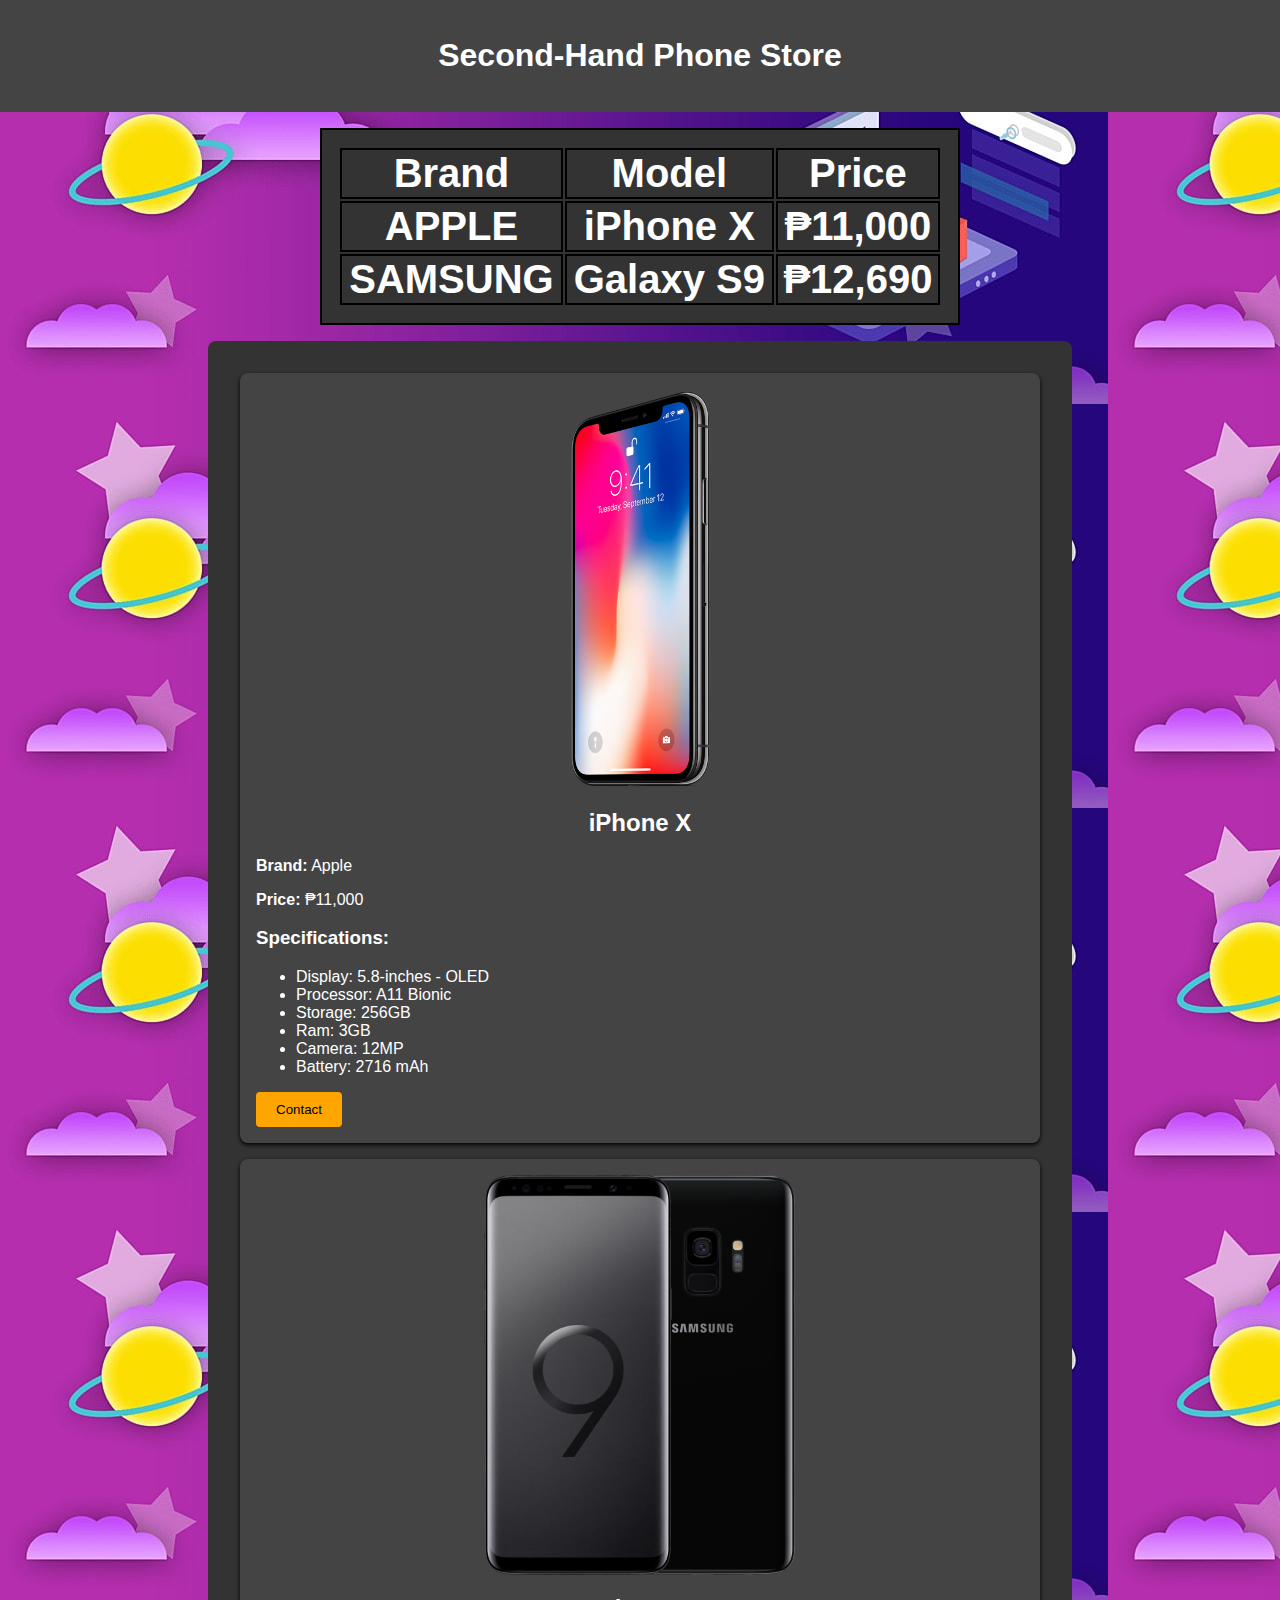
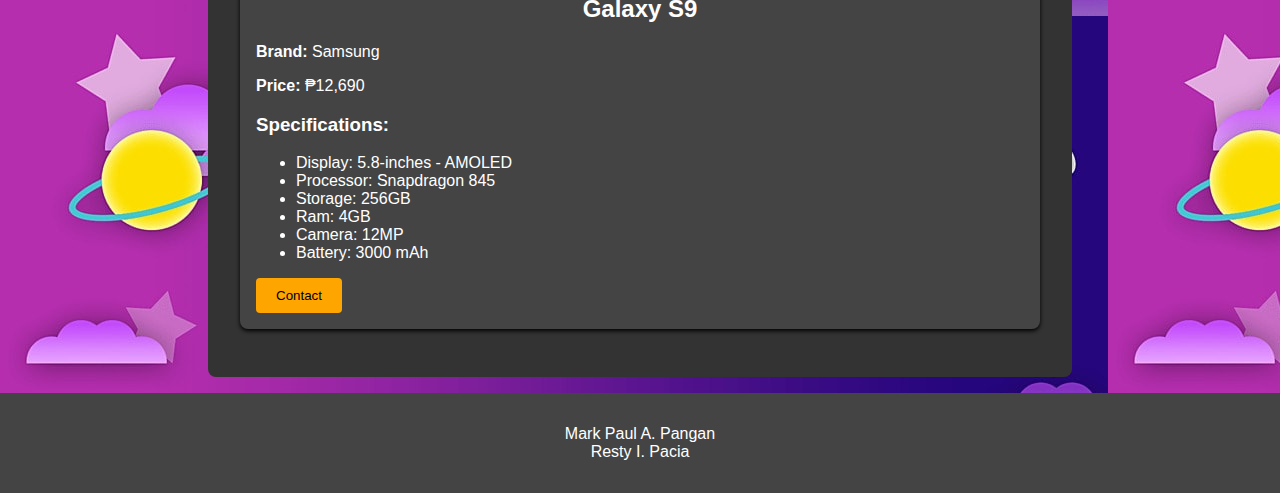
==== index.html @ d5aa55da "Update index.html" ====
<!DOCTYPE html>
<html lang="en">

<head>
    <meta charset="UTF-8">
    <meta name="viewport" content="width=device-width, initial-scale=1.0">
    <title>Second-Hand Phone Store</title>
</head>
<style>
td, th, table {
border: solid 2px black;
background-color: #333;
margin-top: auto;
margin-bottom: auto;
text-align: center;
font-size: 25px;
color: white;
}

th {
font-size: 40px;
}

table {
width: 50%;
height 25%;
margin: 1rem auto; 
padding: 1rem;
}
</style>

<body style="font-family: Arial, sans-serif; margin: 0; padding: 0; background-image: url('images/bg.jpg'); color: #fff; ">

    <header style="background-color: #444; text-align: center; padding: 1rem;">
        <h1>Second-Hand Phone Store</h1>
    </header>
		<table style="">
		<tr>
			<th>Brand</th>
			<th>Model</th>
			<th>Price</th>
		</tr>
		<tr>
			<th>APPLE</th>
			<th>iPhone X</th>
			<th>₱11,000</th>
		</tr>
		<tr>
			<th>SAMSUNG</th>
			<th>Galaxy S9</th>
			<th>₱12,690</th>
		</tr>
	</table>

    <div style="max-width: 800px; margin: 1rem   auto; padding: 2rem; border-radius: 8px; background-color: #333;">

        <div style="background-color: #444; padding: 1rem; margin-bottom: 1rem; border-radius: 8px; box-shadow: 0 2px 4px black;">
            <a href="https://www.apple.com/newsroom/2017/09/the-future-is-here-iphone-x/">
                <img style="width: 100%; max-width: 400px; max-height: 400px; object-fit: scale-down; border-radius: 4px; display: block; margin-left: auto; margin-right: auto;" src="images/iphone-x.png" alt="iPhone X">
            </a>
            <h2 style="text-align: center;"><a href="https://www.apple.com/newsroom/2017/09/the-future-is-here-iphone-x/" style="text-decoration-line: none; color:#fff;">iPhone X</a></h2>
            <p><strong>Brand:</strong> Apple</p>
            <p><strong>Price:</strong> ₱11,000</p>
            <div>
                <h3>Specifications:</h3>
                <ul>
                    <li>Display: 5.8-inches - OLED</li>
                    <li>Processor: A11 Bionic</li>
                    <li>Storage: 256GB</li>
                    <li>Ram: 3GB</li>
                    <li>Camera: 12MP</li>
                    <li>Battery: 2716 mAh</li>
                </ul>
            </div>
            <a href="mailto:markpaul@pangan.tk?subject=Interested%20in%20iPhone%20X">
                <button style="background-color: #ffa500; color: black; border: none; padding: 10px 20px; border-radius: 4px; cursor: pointer;">Contact</button>
            </a>
        </div>

        <div style="background-color: #444; padding: 1rem; margin-bottom: 1rem; border-radius: 8px; box-shadow: 0 2px 4px black;">
            <a href="https://www.samsung.com/us/mobile/phones/galaxy-s/galaxy-s9-64gb--unlocked--sm-g960uzpaxaa/">
                <img style="width: 100%; max-width: 400px; max-height: 400px; object-fit: scale-down; border-radius: 4px; display: block; margin-left: auto; margin-right: auto;" src="images/galaxy-s9.png" alt="Samsung Galaxy S9">
            </a>
            <h2 style="text-align: center;"><a href="https://www.samsung.com/us/mobile/phones/galaxy-s/galaxy-s9-64gb--unlocked--sm-g960uzpaxaa/" style="text-decoration-line: none; color:#fff;">Galaxy S9<a></h2>
            <p><strong>Brand:</strong> Samsung</p>
            <p><strong>Price:</strong> ₱12,690</p>
            <div>
                <h3>Specifications:</h3>
                <ul>
                    <li>Display: 5.8-inches - AMOLED</li>
                    <li>Processor: Snapdragon 845</li>
                    <li>Storage: 256GB</li>
                    <li>Ram: 4GB</li>
                    <li>Camera: 12MP</li>
                    <li>Battery: 3000 mAh</li>
                </ul>
            </div>
            <a href="mailto:markpaul@pangan.tk?subject=Interested%20in%20Samsung%20Galaxy%20S9">
                <button style="background-color: #ffa500; color: black; border: none; padding: 10px 20px; border-radius: 4px; cursor: pointer;">Contact</button>
            </a>
        </div>

    </div>
    <footer style="background-color: #444; text-align: center; padding: 1rem;">
        <p>Mark Paul A. Pangan<br>
		Resty I. Pacia</p>
    </footer>
</body>

</html>
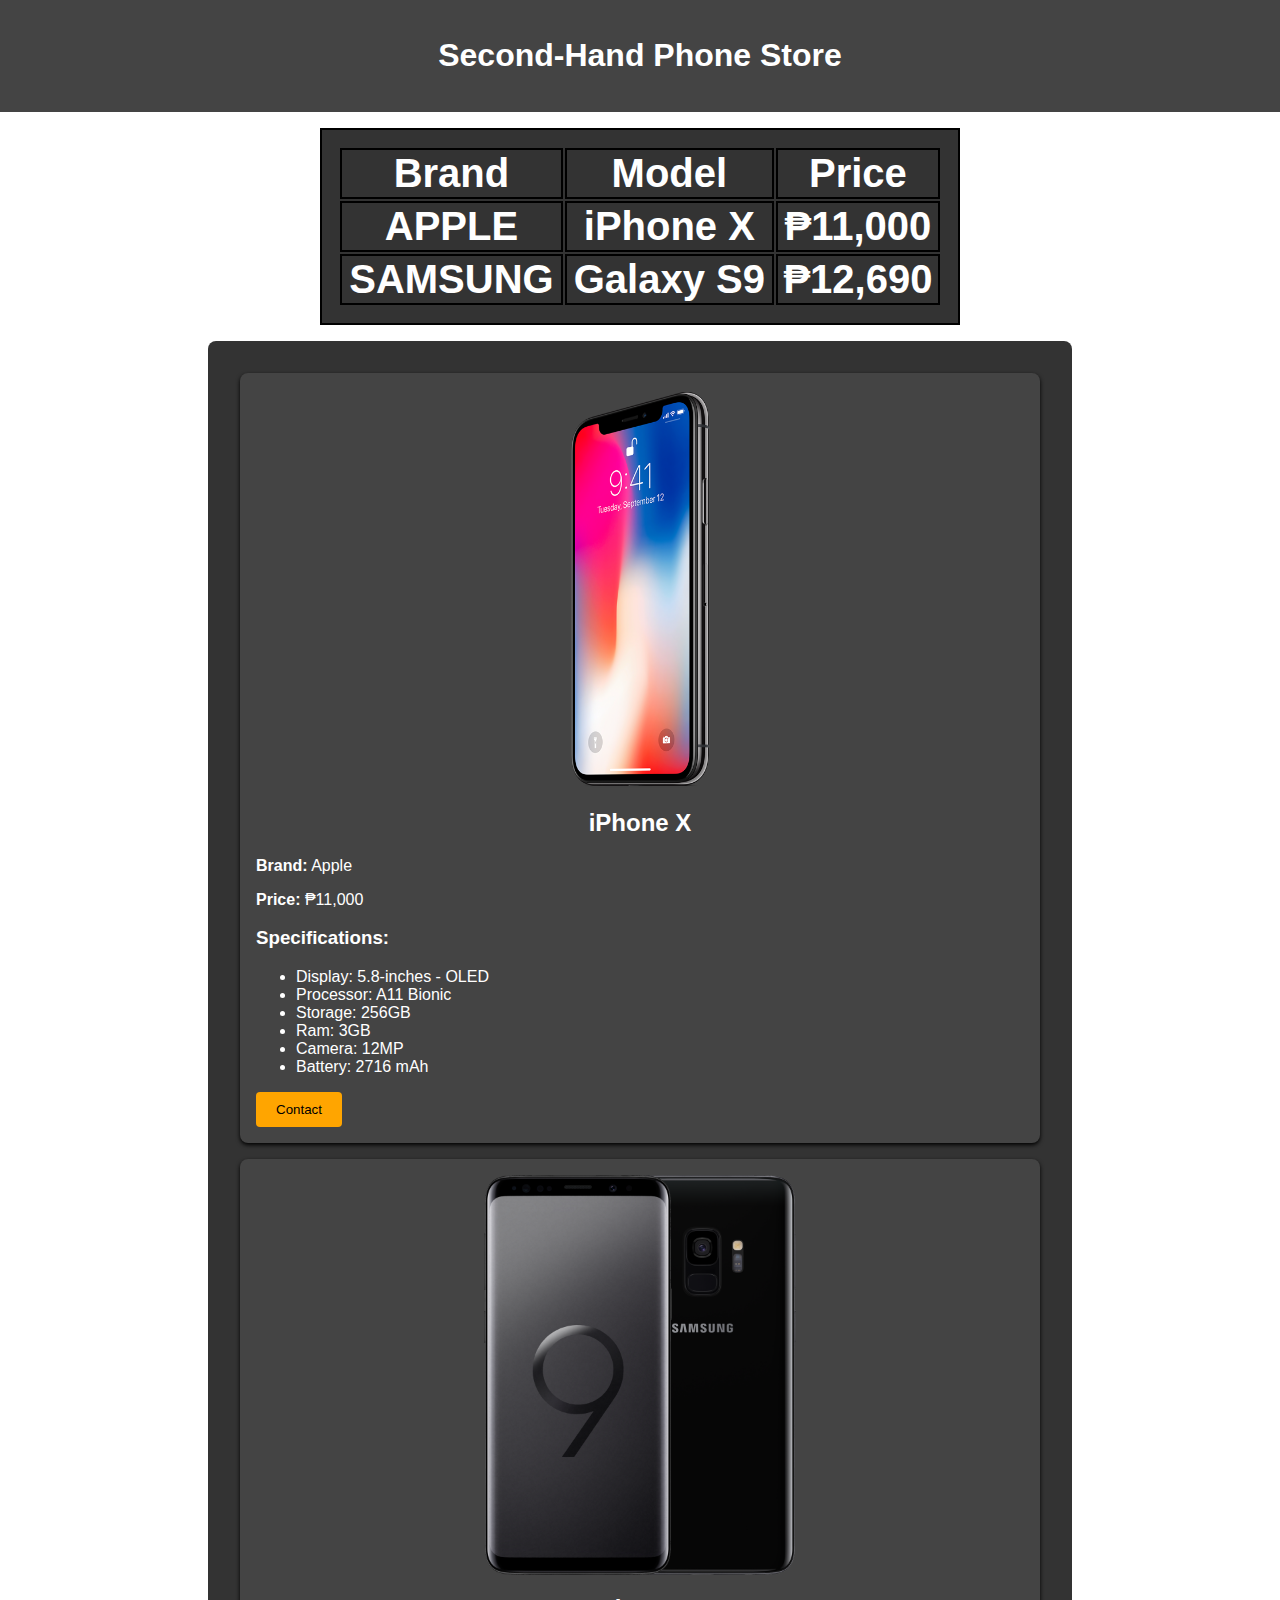
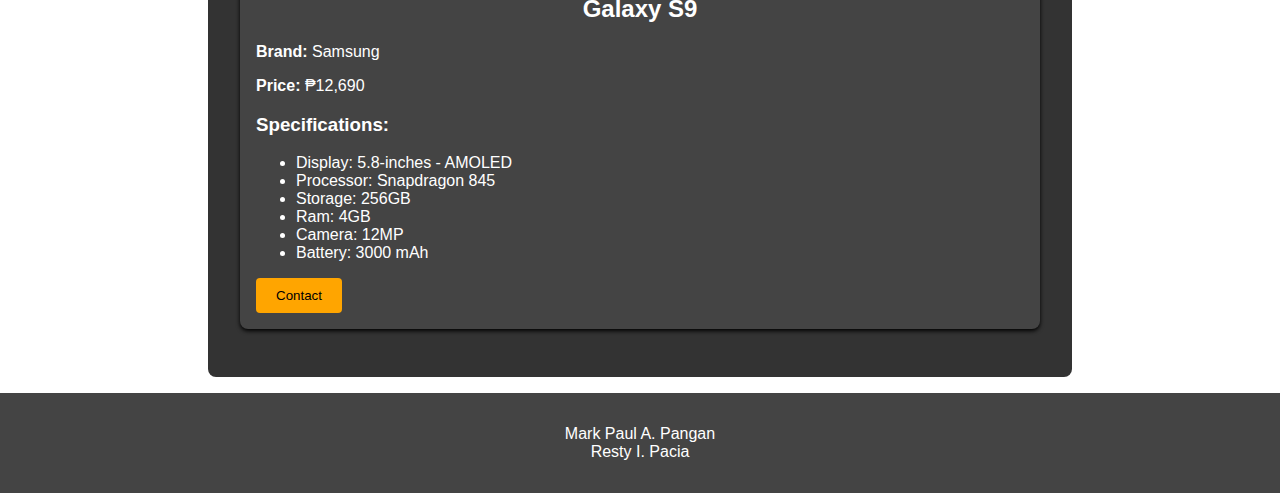
==== commit d1f8beed: "Update index.html" ====
--- a/index.html
+++ b/index.html
@@ -29,7 +29,7 @@
 }
 </style>
 
-<body style="font-family: Arial, sans-serif; margin: 0; padding: 0; background-image: url('images/bg.jpg'); color: #fff; ">
+<body style="font-family: Arial, sans-serif; margin: 0; padding: 0; color: #fff; ">
 
     <header style="background-color: #444; text-align: center; padding: 1rem;">
         <h1>Second-Hand Phone Store</h1>
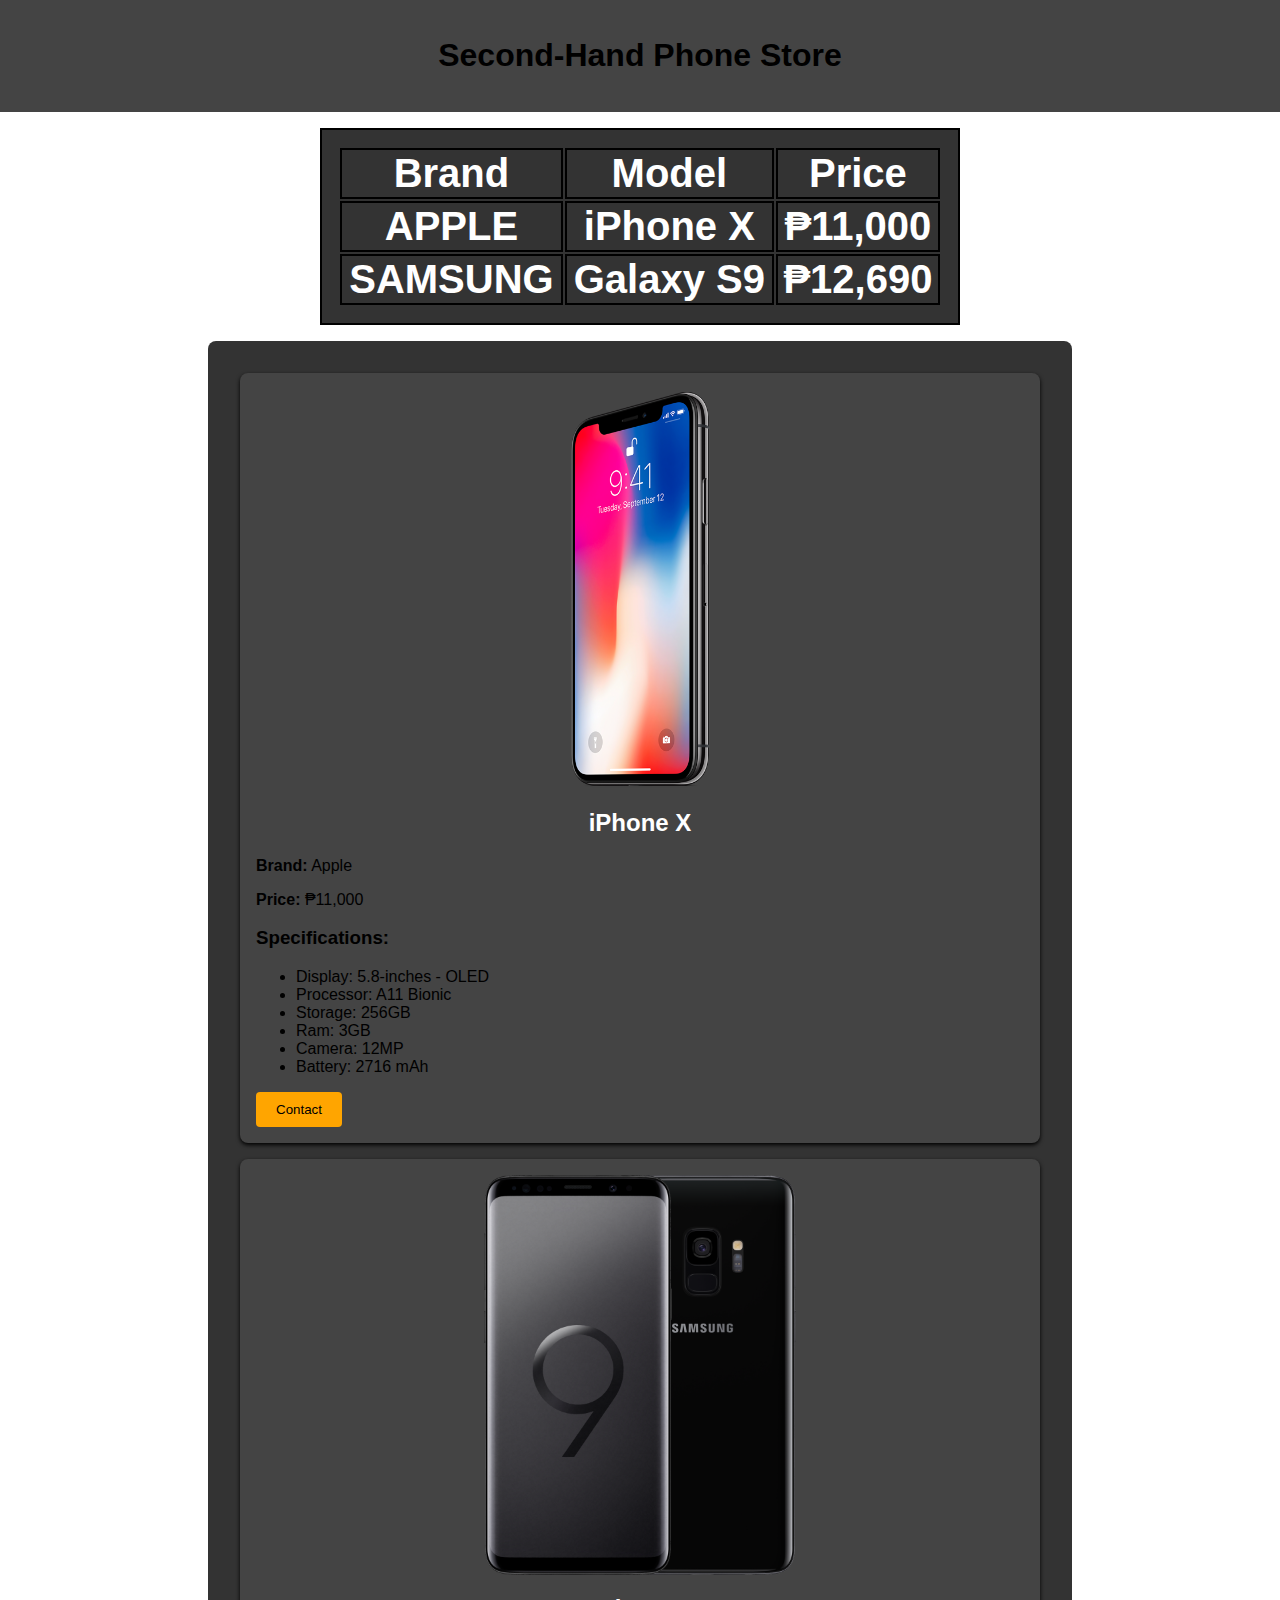
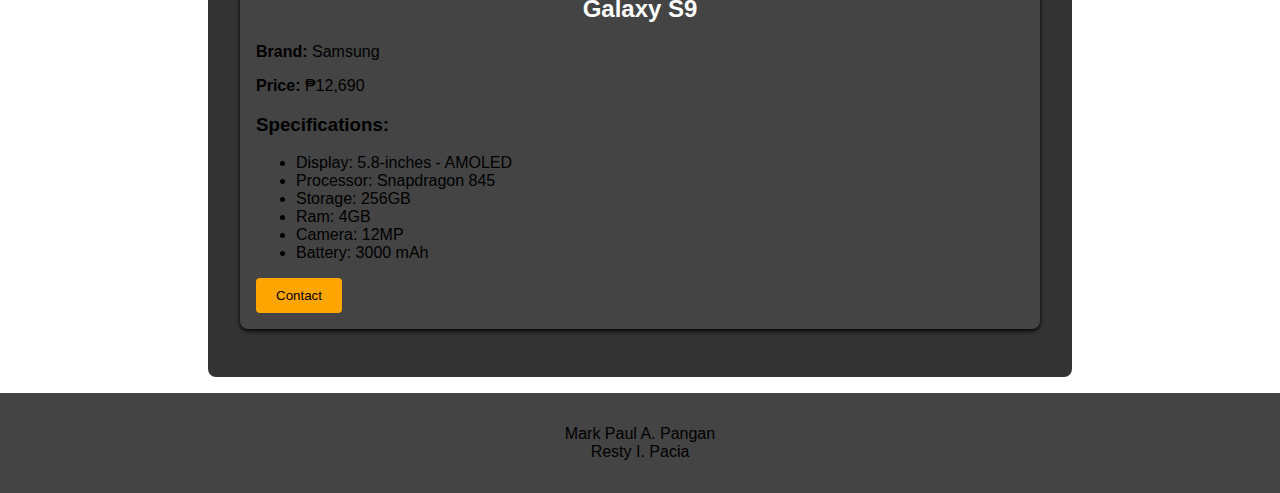
==== commit ce529a30: "Update index.html" ====
--- a/index.html
+++ b/index.html
@@ -29,7 +29,7 @@
 }
 </style>
 
-<body style="font-family: Arial, sans-serif; margin: 0; padding: 0; color: #fff; ">
+<body style="font-family: Arial, sans-serif; margin: 0; padding: 0; background-color: #222 color: #fff; ">
 
     <header style="background-color: #444; text-align: center; padding: 1rem;">
         <h1>Second-Hand Phone Store</h1>
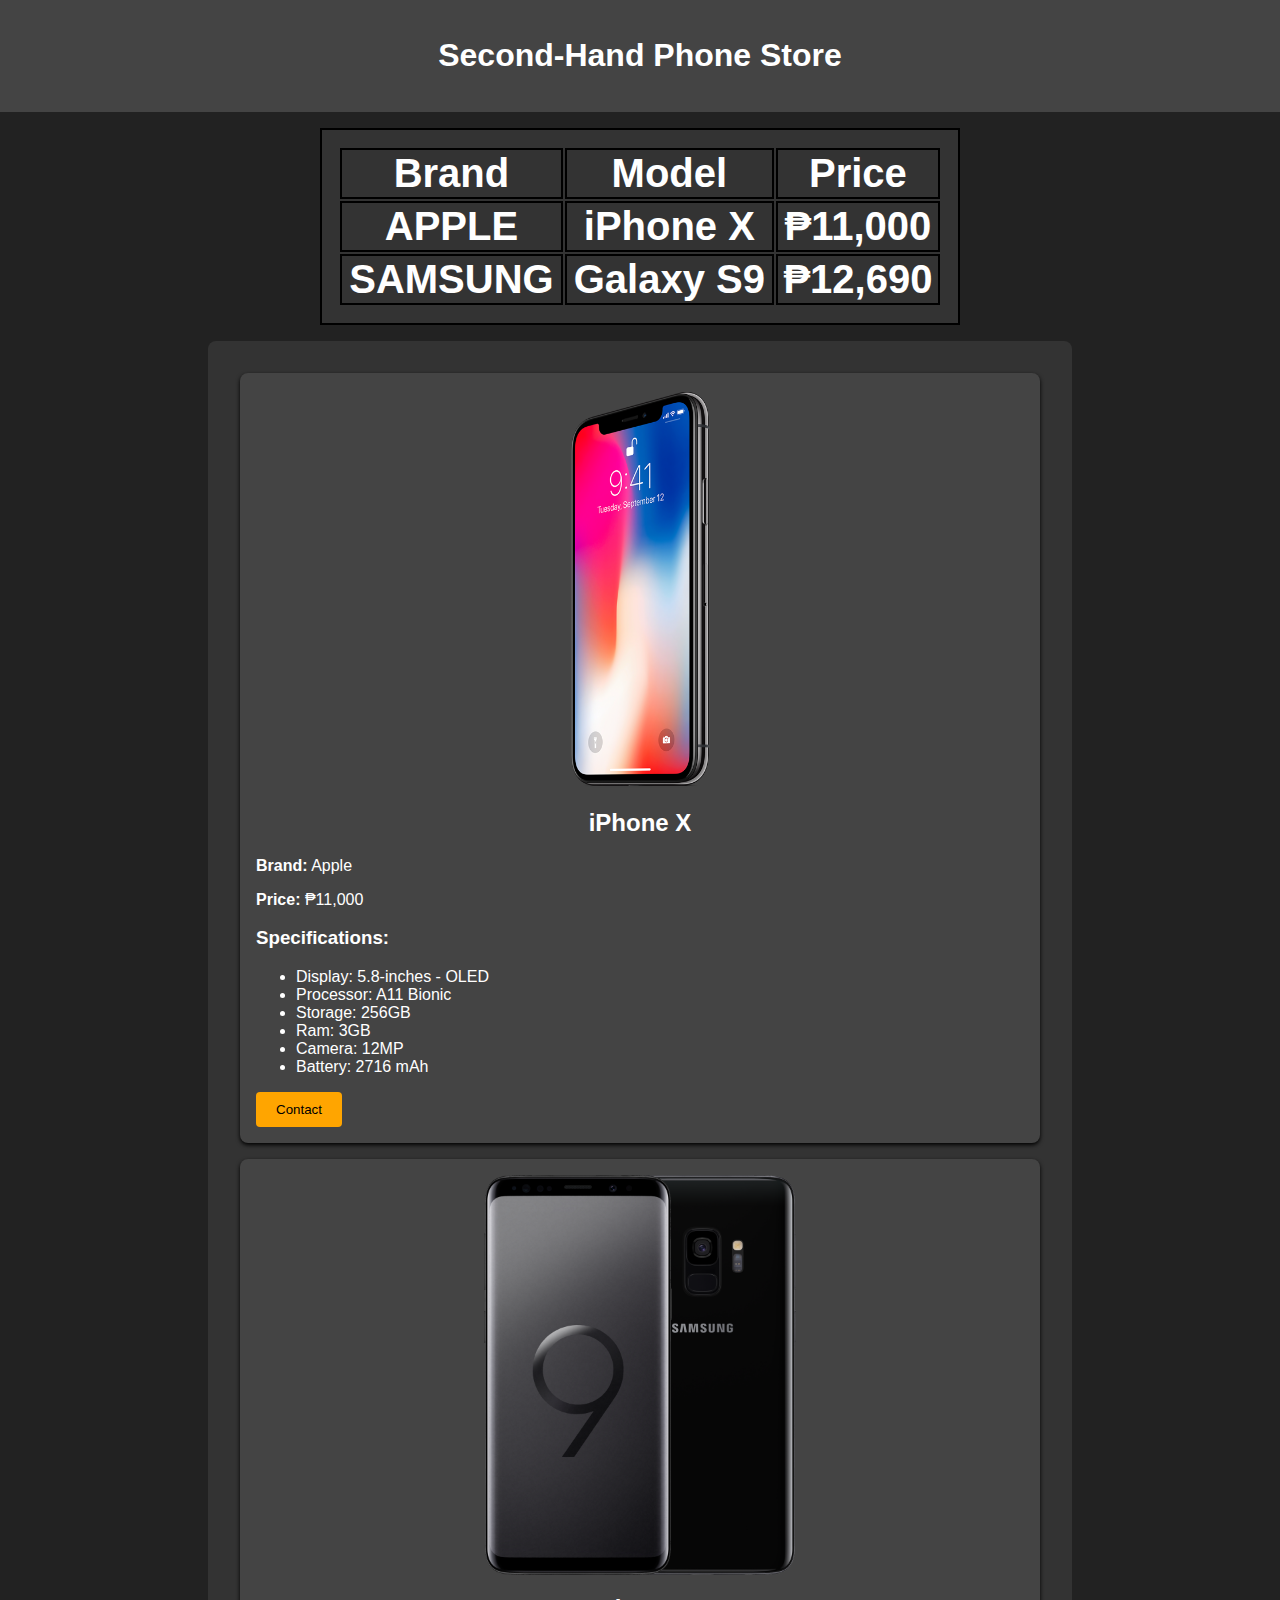
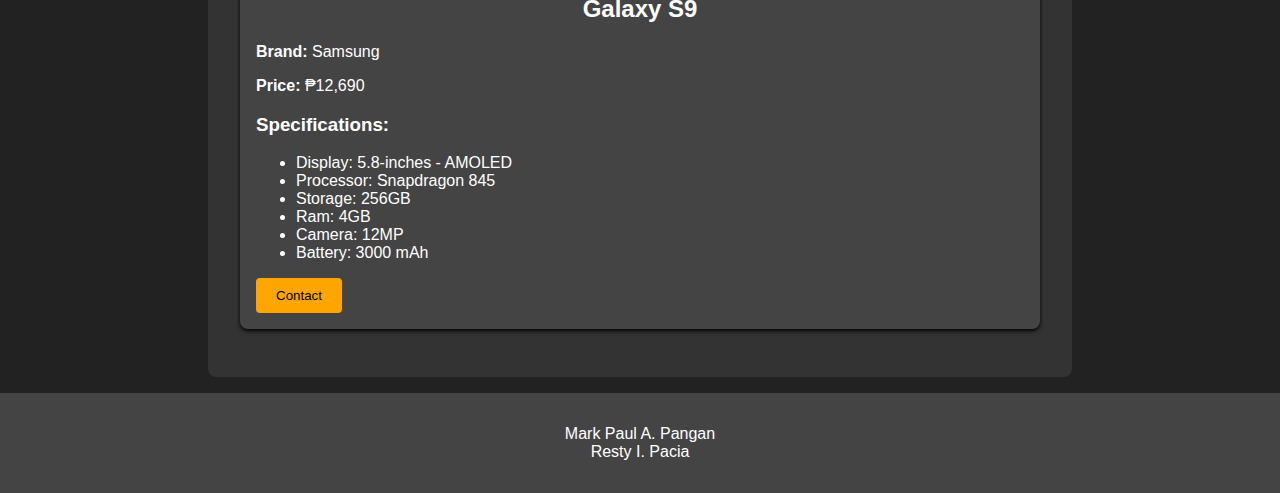
==== commit ef8a62b2: "Update index.html" ====
--- a/index.html
+++ b/index.html
@@ -29,7 +29,7 @@
 }
 </style>
 
-<body style="font-family: Arial, sans-serif; margin: 0; padding: 0; background-color: #222 color: #fff; ">
+<body style="font-family: Arial, sans-serif; margin: 0; padding: 0; background-color: #222; color: #fff; ">
 
     <header style="background-color: #444; text-align: center; padding: 1rem;">
         <h1>Second-Hand Phone Store</h1>
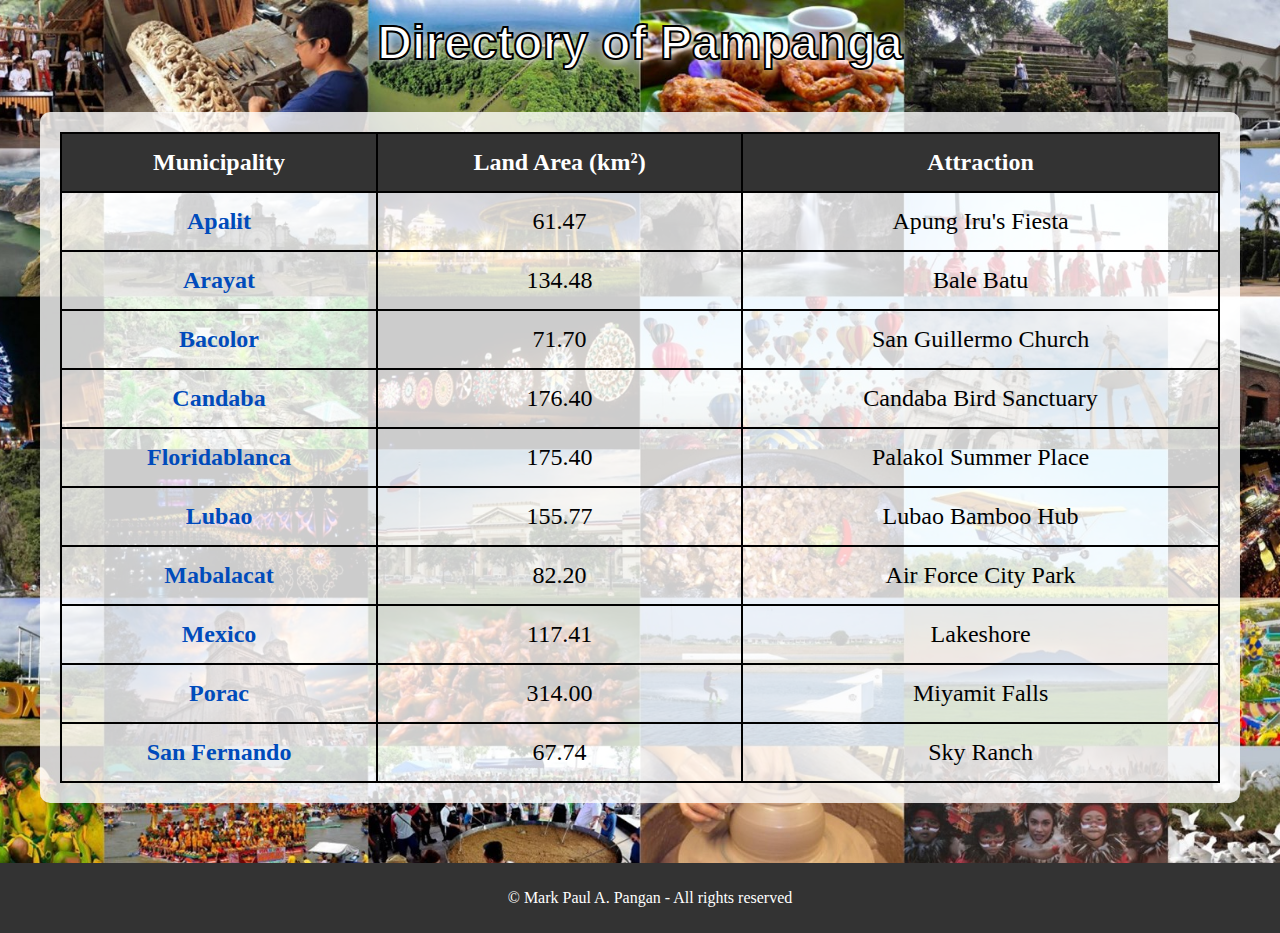
==== commit 5a7d4f77: "Final Project" ====
--- a/index.html
+++ b/index.html
@@ -1,110 +1,78 @@
 <!DOCTYPE html>
 <html lang="en">
-
 <head>
-    <meta charset="UTF-8">
-    <meta name="viewport" content="width=device-width, initial-scale=1.0">
-    <title>Second-Hand Phone Store</title>
+    <title>Directory of Pampanga</title>
+    <link rel="stylesheet" href="styles.css">
 </head>
-<style>
-td, th, table {
-border: solid 2px black;
-background-color: #333;
-margin-top: auto;
-margin-bottom: auto;
-text-align: center;
-font-size: 25px;
-color: white;
-}
-
-th {
-font-size: 40px;
-}
-
-table {
-width: 50%;
-height 25%;
-margin: 1rem auto; 
-padding: 1rem;
-}
-</style>
-
-<body style="font-family: Arial, sans-serif; margin: 0; padding: 0; background-color: #222; color: #fff; ">
-
-    <header style="background-color: #444; text-align: center; padding: 1rem;">
-        <h1>Second-Hand Phone Store</h1>
-    </header>
-		<table style="">
-		<tr>
-			<th>Brand</th>
-			<th>Model</th>
-			<th>Price</th>
-		</tr>
-		<tr>
-			<th>APPLE</th>
-			<th>iPhone X</th>
-			<th>₱11,000</th>
-		</tr>
-		<tr>
-			<th>SAMSUNG</th>
-			<th>Galaxy S9</th>
-			<th>₱12,690</th>
-		</tr>
-	</table>
-
-    <div style="max-width: 800px; margin: 1rem   auto; padding: 2rem; border-radius: 8px; background-color: #333;">
-
-        <div style="background-color: #444; padding: 1rem; margin-bottom: 1rem; border-radius: 8px; box-shadow: 0 2px 4px black;">
-            <a href="https://www.apple.com/newsroom/2017/09/the-future-is-here-iphone-x/">
-                <img style="width: 100%; max-width: 400px; max-height: 400px; object-fit: scale-down; border-radius: 4px; display: block; margin-left: auto; margin-right: auto;" src="images/iphone-x.png" alt="iPhone X">
-            </a>
-            <h2 style="text-align: center;"><a href="https://www.apple.com/newsroom/2017/09/the-future-is-here-iphone-x/" style="text-decoration-line: none; color:#fff;">iPhone X</a></h2>
-            <p><strong>Brand:</strong> Apple</p>
-            <p><strong>Price:</strong> ₱11,000</p>
-            <div>
-                <h3>Specifications:</h3>
-                <ul>
-                    <li>Display: 5.8-inches - OLED</li>
-                    <li>Processor: A11 Bionic</li>
-                    <li>Storage: 256GB</li>
-                    <li>Ram: 3GB</li>
-                    <li>Camera: 12MP</li>
-                    <li>Battery: 2716 mAh</li>
-                </ul>
-            </div>
-            <a href="mailto:markpaul@pangan.tk?subject=Interested%20in%20iPhone%20X">
-                <button style="background-color: #ffa500; color: black; border: none; padding: 10px 20px; border-radius: 4px; cursor: pointer;">Contact</button>
-            </a>
+<body class="background">
+    <h1 id="title">Directory of Pampanga</h1>
+    <div class="container">
+        <div id="table-bg">
+            <table>
+                <thead>
+                    <tr>
+                        <th>Municipality</th>
+                        <th>Land Area (km²)</th>
+                        <th>Attraction</th>
+                    </tr>
+                </thead>
+                <tbody>
+                    <tr>
+                        <td><a id="municipality" href="Municipality/apalit.html">Apalit</a></td>
+                        <td>61.47</td>
+                        <td>Apung Iru's Fiesta</td>
+                    </tr>
+                    <tr>
+                        <td><a id="municipality" href="Municipality/arayat.html">Arayat</a></td>
+                        <td>134.48</td>
+                        <td>Bale Batu</td>
+                    </tr>
+                    <tr>
+                        <td><a id="municipality" href="Municipality/bacolor.html">Bacolor</a></td>
+                        <td>71.70</td>
+                        <td>San Guillermo Church</td>
+                    </tr>
+                    <tr>
+                        <td><a id="municipality" href="Municipality/candaba.html">Candaba</a></td>
+                        <td>176.40</td>
+                        <td>Candaba Bird Sanctuary</td>
+                    </tr>
+                    <tr>
+                        <td><a id="municipality" href="Municipality/floridablanca.html">Floridablanca</a></td>
+                        <td>175.40</td>
+                        <td>Palakol Summer Place</td>
+                    </tr>
+                    <tr>
+                        <td><a id="municipality" href="Municipality/lubao.html">Lubao</a></td>
+                        <td>155.77</td>
+                        <td>Lubao Bamboo Hub</td>
+                    </tr>
+                    <tr>
+                        <td><a id="municipality" href="Municipality/mabalacat.html">Mabalacat</a></td>
+                        <td>82.20</td>
+                        <td>Air Force City Park</td>
+                    </tr>
+                    <tr>
+                        <td><a id="municipality" href="Municipality/mexico.html">Mexico</a></td>
+                        <td>117.41</td>
+                        <td>Lakeshore</td>
+                    </tr>
+                    <tr>
+                        <td><a id="municipality" href="Municipality/porac.html">Porac</a></td>
+                        <td>314.00</td>
+                        <td>Miyamit Falls</td>
+                    </tr>
+                    <tr>
+                        <td><a id="municipality" href="Municipality/san-fernando.html">San Fernando</a></td>
+                        <td>67.74</td>
+                        <td>Sky Ranch</td>
+                    </tr>
+                </tbody>
+            </table>
         </div>
-
-        <div style="background-color: #444; padding: 1rem; margin-bottom: 1rem; border-radius: 8px; box-shadow: 0 2px 4px black;">
-            <a href="https://www.samsung.com/us/mobile/phones/galaxy-s/galaxy-s9-64gb--unlocked--sm-g960uzpaxaa/">
-                <img style="width: 100%; max-width: 400px; max-height: 400px; object-fit: scale-down; border-radius: 4px; display: block; margin-left: auto; margin-right: auto;" src="images/galaxy-s9.png" alt="Samsung Galaxy S9">
-            </a>
-            <h2 style="text-align: center;"><a href="https://www.samsung.com/us/mobile/phones/galaxy-s/galaxy-s9-64gb--unlocked--sm-g960uzpaxaa/" style="text-decoration-line: none; color:#fff;">Galaxy S9<a></h2>
-            <p><strong>Brand:</strong> Samsung</p>
-            <p><strong>Price:</strong> ₱12,690</p>
-            <div>
-                <h3>Specifications:</h3>
-                <ul>
-                    <li>Display: 5.8-inches - AMOLED</li>
-                    <li>Processor: Snapdragon 845</li>
-                    <li>Storage: 256GB</li>
-                    <li>Ram: 4GB</li>
-                    <li>Camera: 12MP</li>
-                    <li>Battery: 3000 mAh</li>
-                </ul>
-            </div>
-            <a href="mailto:markpaul@pangan.tk?subject=Interested%20in%20Samsung%20Galaxy%20S9">
-                <button style="background-color: #ffa500; color: black; border: none; padding: 10px 20px; border-radius: 4px; cursor: pointer;">Contact</button>
-            </a>
-        </div>
-
     </div>
-    <footer style="background-color: #444; text-align: center; padding: 1rem;">
-        <p>Mark Paul A. Pangan<br>
-		Resty I. Pacia</p>
+    <footer class="footer">
+        <p class="center">&#169; Mark Paul A. Pangan - All rights reserved</p>
     </footer>
 </body>
-
 </html>
--- a/styles.css
+++ b/styles.css
@@ -0,0 +1,73 @@
+body {
+    margin: 0;
+    padding: 0;
+    min-height: 100vh; 
+}
+
+.background {
+    background-image: url(Images/Pampanga-background.jpg);
+    background-position: center center;
+    background-repeat: no-repeat;
+    background-attachment: fixed;
+    background-size: cover;
+    background-color: black;
+}
+
+.container {
+    max-width: 1200px;
+    margin: 0 auto;
+    padding: 10px;
+    padding-bottom: 10px;
+    position: relative;
+}
+
+#title {
+    text-align: center;
+    font-size: 3em;
+    margin-top: 15px;
+    -webkit-text-stroke: 2px black;
+    text-shadow: 2px 2px 8px white;
+    color: white;
+    font-family: 'Segoe UI', Tahoma, Geneva, Verdana, sans-serif;
+}
+
+#table-bg {
+    background-color: rgba(255, 255, 255, 0.8);
+    padding: 20px;
+    border-radius: 10px;
+}
+
+table {
+    width: 100%;
+    border-collapse: collapse;
+}
+
+th, td {
+    border: 2px solid black;
+    padding: 15px;
+    font-size: 1.5em;
+    text-align: center;
+}
+
+th {
+    background-color: #333;
+    color: white;
+}
+
+#municipality {
+    text-decoration-line: none;
+    color: #004bbb;
+    font-weight: bolder;
+}
+
+.footer {
+    text-align: center;
+    background-color: #333;
+    color: white;
+    position: relative;
+    bottom: 0;
+    width: 100%;
+    margin-top: 50px;
+    height: 50px;
+    padding: 10px;
+}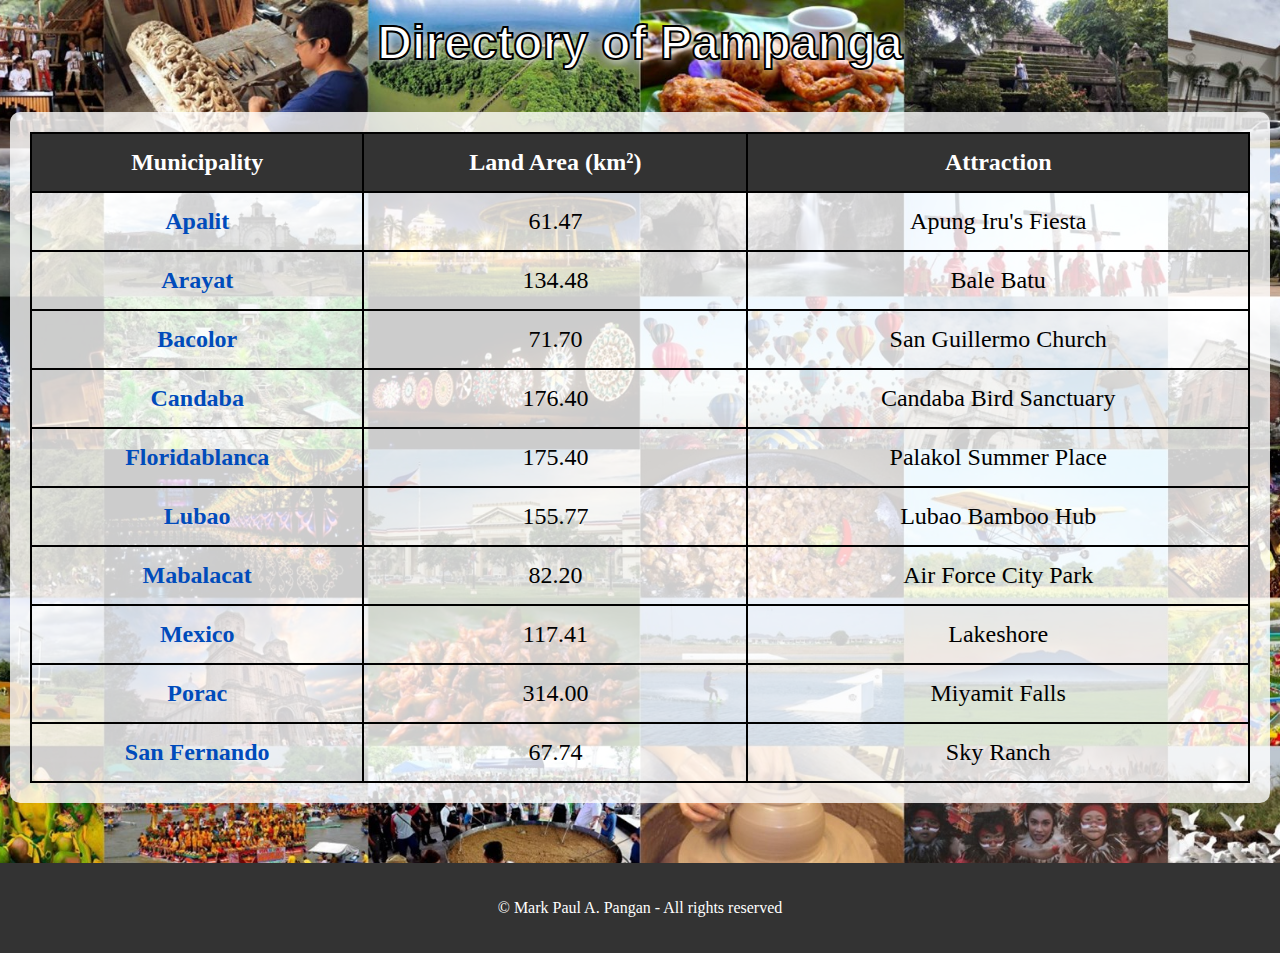
==== commit 8164e6b8: "." ====
--- a/index.html
+++ b/index.html
@@ -1,6 +1,7 @@
 <!DOCTYPE html>
 <html lang="en">
 <head>
+    <meta name="viewport" content="width=device-width, initial-scale=1.0">
     <title>Directory of Pampanga</title>
     <link rel="stylesheet" href="styles.css">
 </head>
--- a/styles.css
+++ b/styles.css
@@ -1,6 +1,8 @@
 body {
     margin: 0;
     padding: 0;
+    display: flex;
+    flex-direction: column;
     min-height: 100vh; 
 }
 
@@ -14,10 +16,8 @@
 }
 
 .container {
-    max-width: 1200px;
-    margin: 0 auto;
+    max-width: 1920px;
     padding: 10px;
-    padding-bottom: 10px;
     position: relative;
 }
 
@@ -66,8 +66,7 @@
     color: white;
     position: relative;
     bottom: 0;
-    width: 100%;
     margin-top: 50px;
     height: 50px;
-    padding: 10px;
+    padding: 20px;
 }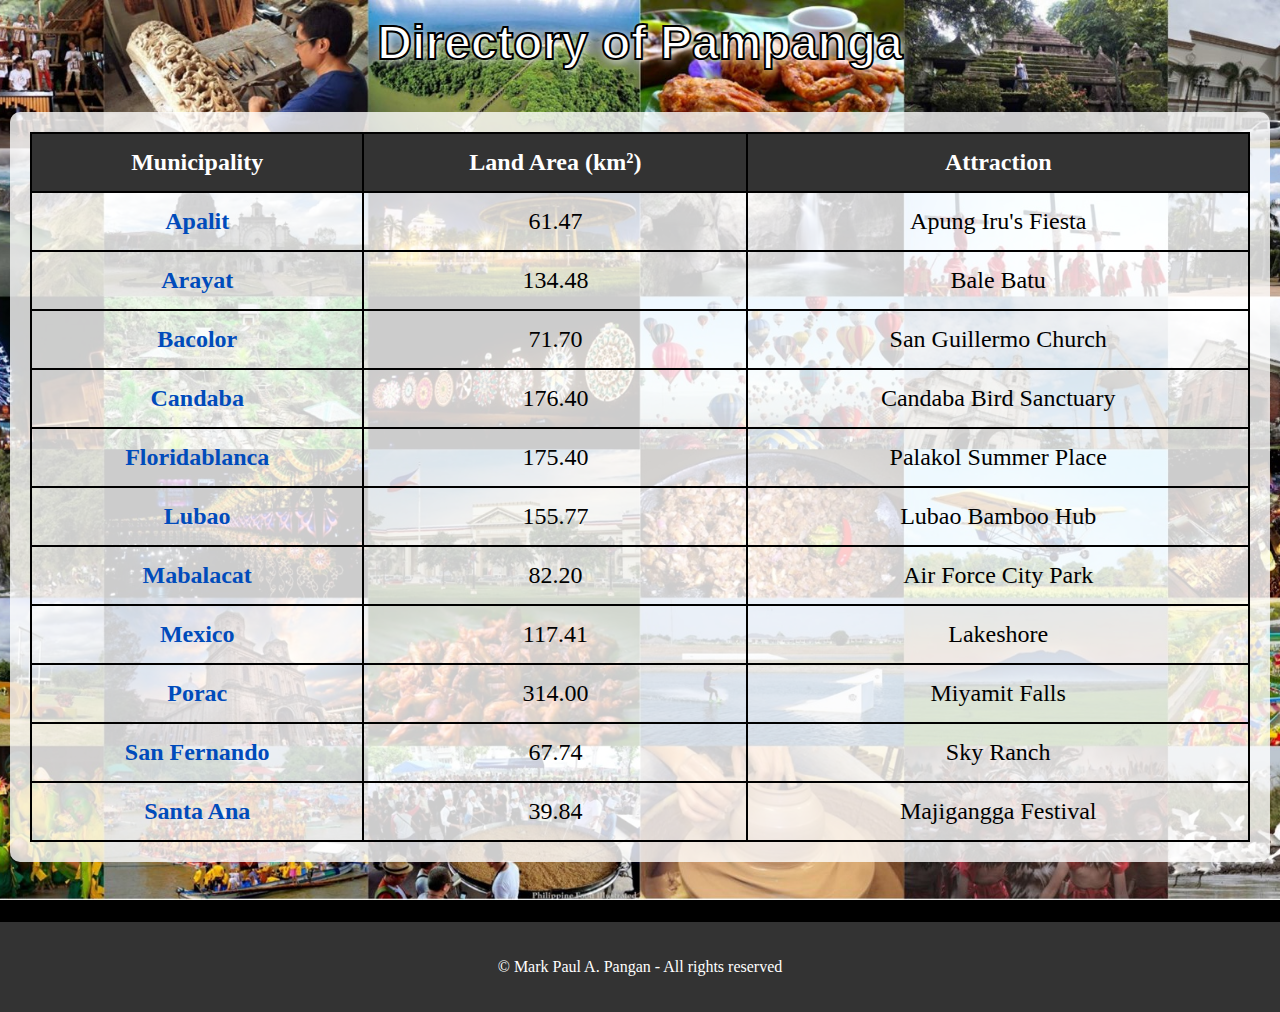
==== commit 67f7fd76: "01-15-24" ====
--- a/index.html
+++ b/index.html
@@ -68,6 +68,11 @@
                         <td>67.74</td>
                         <td>Sky Ranch</td>
                     </tr>
+                    <tr>
+                        <td><a id="municipality" href="Municipality/santa-ana.html">Santa Ana</a></td>
+                        <td>39.84</td>
+                        <td>Majigangga Festival</td>
+                    </tr>
                 </tbody>
             </table>
         </div>
--- a/styles.css
+++ b/styles.css
@@ -62,11 +62,8 @@
 
 .footer {
     text-align: center;
+    margin-top: 50px;
+    padding: 20px;
     background-color: #333;
     color: white;
-    position: relative;
-    bottom: 0;
-    margin-top: 50px;
-    height: 50px;
-    padding: 20px;
 }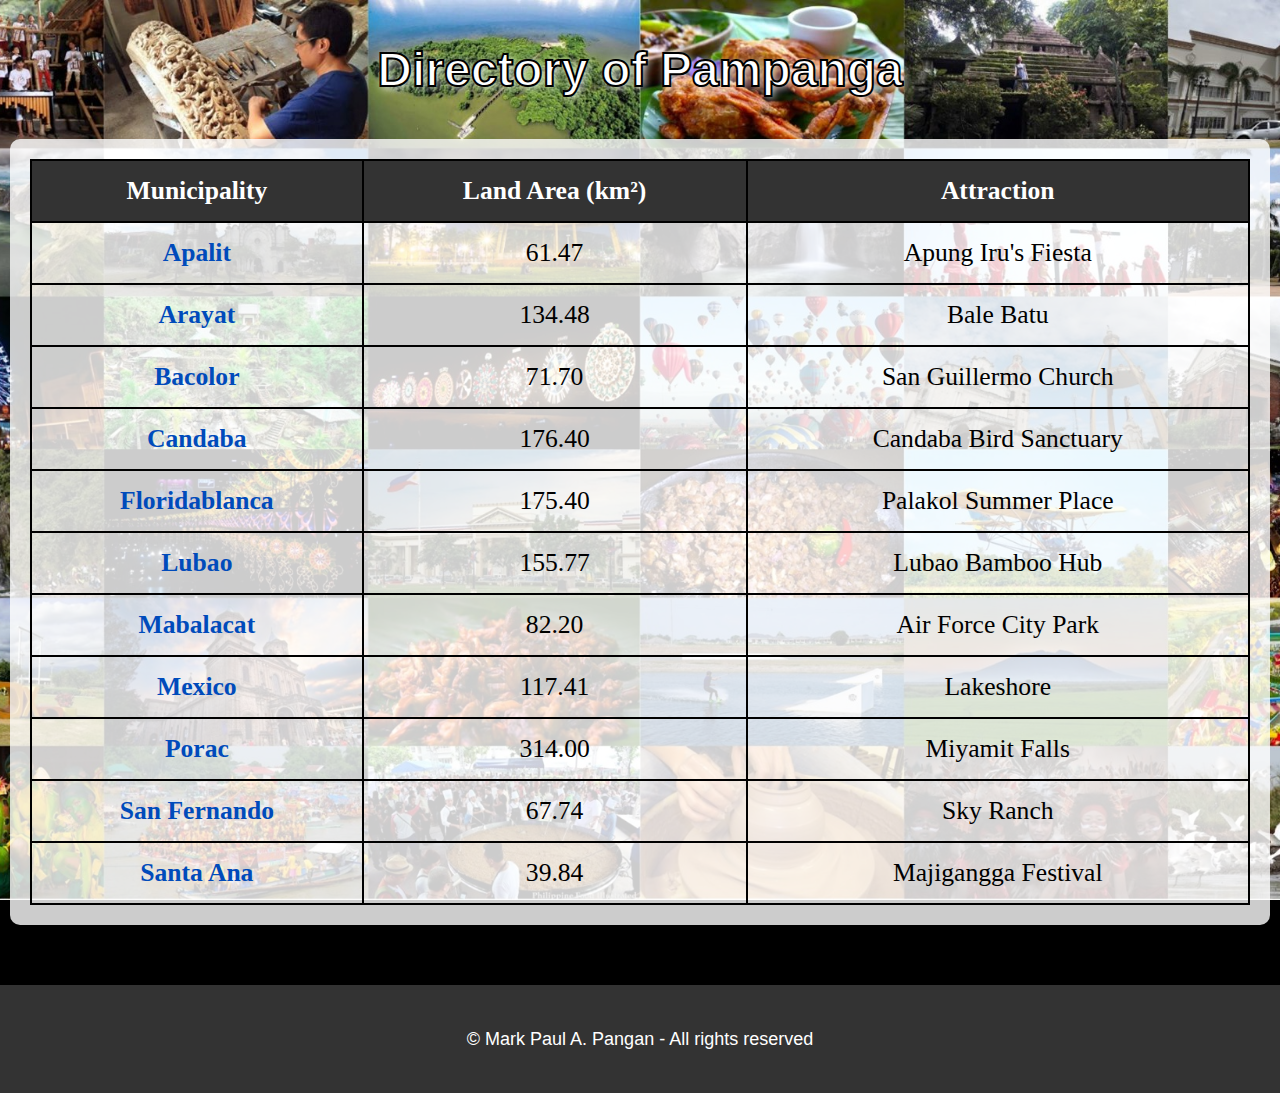
==== commit ff8fa967: "01-17-24" ====
--- a/index.html
+++ b/index.html
@@ -1,7 +1,8 @@
 <!DOCTYPE html>
 <html lang="en">
 <head>
-    <meta name="viewport" content="width=device-width, initial-scale=1.0">
+    <meta charset="UTF-8">
+        <meta name="viewport" content="width=device-width, initial-scale=1.0">
     <title>Directory of Pampanga</title>
     <link rel="stylesheet" href="styles.css">
 </head>
@@ -78,7 +79,7 @@
         </div>
     </div>
     <footer class="footer">
-        <p class="center">&#169; Mark Paul A. Pangan - All rights reserved</p>
+        <p>&#169; Mark Paul A. Pangan - All rights reserved</p>
     </footer>
 </body>
 </html>
--- a/styles.css
+++ b/styles.css
@@ -16,15 +16,15 @@
 }
 
 .container {
-    max-width: 1920px;
-    padding: 10px;
+    margin: 10px;
     position: relative;
 }
 
 #title {
     text-align: center;
     font-size: 3em;
-    margin-top: 15px;
+    margin-top:42px;
+    margin-bottom: 32px;
     -webkit-text-stroke: 2px black;
     text-shadow: 2px 2px 8px white;
     color: white;
@@ -45,7 +45,7 @@
 th, td {
     border: 2px solid black;
     padding: 15px;
-    font-size: 1.5em;
+    font-size: 2vw;
     text-align: center;
 }
 
@@ -57,7 +57,7 @@
 #municipality {
     text-decoration-line: none;
     color: #004bbb;
-    font-weight: bolder;
+    font-weight: bolder;    
 }
 
 .footer {
@@ -66,4 +66,10 @@
     padding: 20px;
     background-color: #333;
     color: white;
+}
+
+p {
+    font-size: 18px;
+    font-family: Arial, Helvetica, sans-serif;
+    line-height: 1.8;
 }